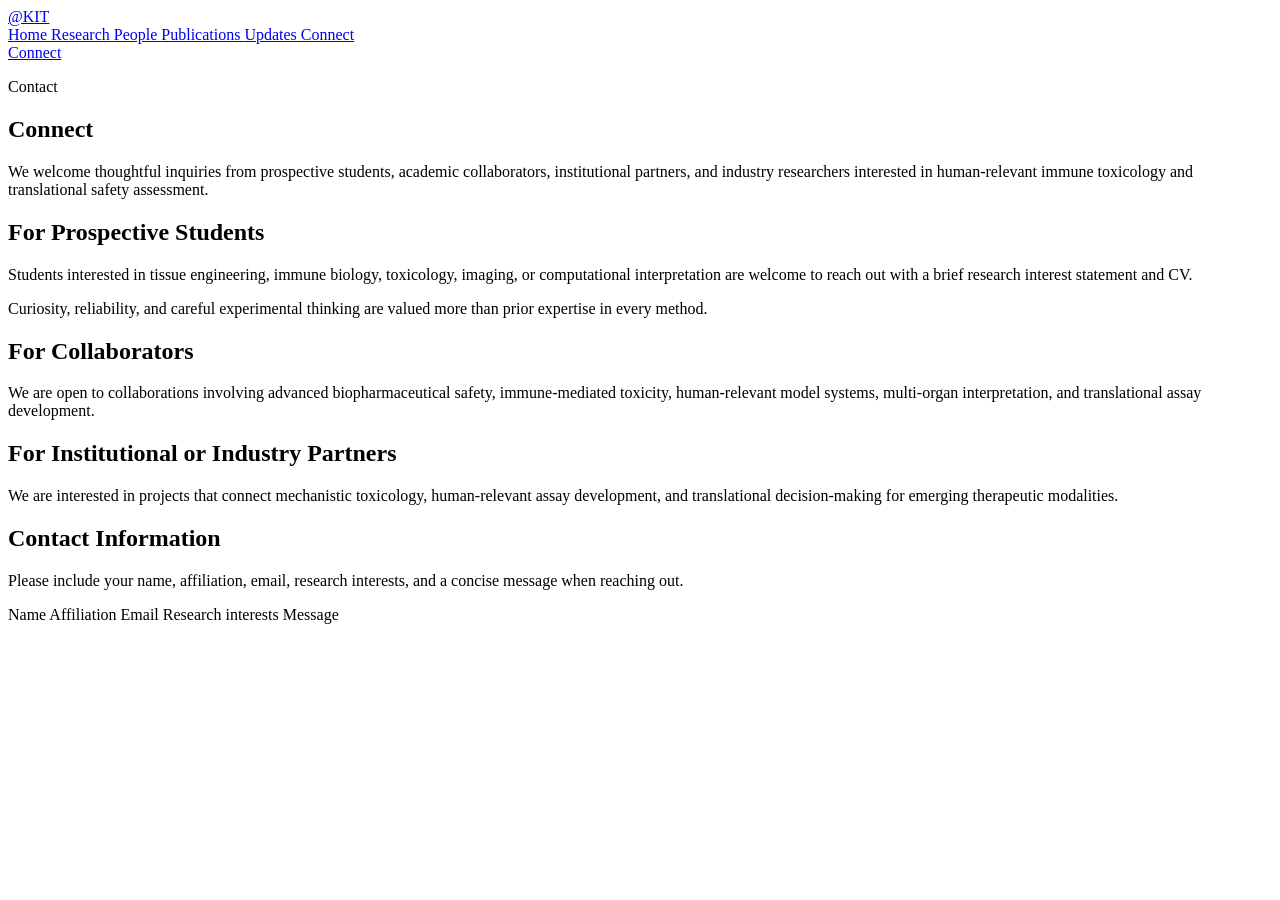
==== connect/index.html @ 55ca3a44 "Add files via upload" ====
<!DOCTYPE html><html lang="en"> <head><meta charset="UTF-8"><meta name="viewport" content="width=device-width, initial-scale=1.0"><meta name="description" content="Human-relevant immune toxicology, tissue engineering, and translational safety assessment for advanced biopharmaceuticals."><title>Connect | IRADS</title><link rel="stylesheet" href="/irads-site/_astro/connect.CPvua_eq.css"></head> <body class="bg-ivory text-ink antialiased"> <header class="sticky top-0 z-50 border-b border-navy/10 bg-ivory/92 backdrop-blur"> <nav class="mx-auto flex max-w-7xl items-center justify-between px-5 py-4 lg:px-8"> <a href="#" class="text-2xl font-extrabold tracking-tight text-navy">@KIT</a> <div class="hidden items-center gap-8 text-sm font-semibold text-ink md:flex"> <a href="/irads-site/" class="border-b-2 py-1 transition hover:text-teal border-transparent"> Home </a><a href="/irads-site/research/" class="border-b-2 py-1 transition hover:text-teal border-transparent"> Research </a><a href="/irads-site/people/" class="border-b-2 py-1 transition hover:text-teal border-transparent"> People </a><a href="/irads-site/publications/" class="border-b-2 py-1 transition hover:text-teal border-transparent"> Publications </a><a href="/irads-site/updates/" class="border-b-2 py-1 transition hover:text-teal border-transparent"> Updates </a><a href="/irads-site/connect/" class="border-b-2 py-1 transition hover:text-teal border-teal text-navy"> Connect </a> </div> <a href="/irads-site/connect/" class="rounded-full border border-teal/30 px-4 py-2 text-sm font-semibold text-teal transition hover:bg-sea md:hidden">
Connect
</a> </nav> </header> <main>  <section class="bg-navy px-5 py-20 text-white lg:px-8"> <div class="mx-auto max-w-7xl"> <p class="text-sm font-bold uppercase tracking-[0.2em] text-sea">Contact</p> <h1 class="academic-title mt-5 text-4xl font-bold md:text-5xl">Connect</h1> <p class="mt-6 max-w-3xl text-base leading-7 text-white/76 md:text-lg md:leading-8">
We welcome thoughtful inquiries from prospective students, academic collaborators, institutional partners, and industry researchers interested in human-relevant immune toxicology and translational safety assessment.
</p> </div> </section> <section class="px-5 py-16 lg:px-8"> <div class="mx-auto grid max-w-7xl gap-5 md:grid-cols-3"> <article class="rounded-[1.5rem] border border-navy/10 bg-white p-6 shadow-soft"> <h2 class="text-xl font-bold text-navy">For Prospective Students</h2> <p class="mt-4 text-base leading-7 text-ink/74">
Students interested in tissue engineering, immune biology, toxicology, imaging, or computational interpretation are welcome to reach out with a brief research interest statement and CV.
</p> <p class="mt-4 text-base leading-7 text-ink/74">
Curiosity, reliability, and careful experimental thinking are valued more than prior expertise in every method.
</p> </article> <article class="rounded-[1.5rem] border border-navy/10 bg-white p-6 shadow-soft"> <h2 class="text-xl font-bold text-navy">For Collaborators</h2> <p class="mt-4 text-base leading-7 text-ink/74">
We are open to collaborations involving advanced biopharmaceutical safety, immune-mediated toxicity, human-relevant model systems, multi-organ interpretation, and translational assay development.
</p> </article> <article class="rounded-[1.5rem] border border-navy/10 bg-white p-6 shadow-soft"> <h2 class="text-xl font-bold text-navy">For Institutional or Industry Partners</h2> <p class="mt-4 text-base leading-7 text-ink/74">
We are interested in projects that connect mechanistic toxicology, human-relevant assay development, and translational decision-making for emerging therapeutic modalities.
</p> </article> </div> </section> <section class="px-5 pb-20 lg:px-8"> <div class="mx-auto rounded-[1.75rem] bg-sea p-8 shadow-soft max-w-7xl lg:p-10"> <h2 class="academic-title text-3xl font-bold text-navy md:text-4xl">Contact Information</h2> <p class="mt-4 max-w-3xl text-base leading-7 text-ink/74">
Please include your name, affiliation, email, research interests, and a concise message when reaching out.
</p> <div class="mt-6 grid gap-3 text-sm font-semibold text-teal sm:grid-cols-2 lg:grid-cols-5"> <span class="rounded-full bg-white px-4 py-3 text-center shadow-soft">Name</span> <span class="rounded-full bg-white px-4 py-3 text-center shadow-soft">Affiliation</span> <span class="rounded-full bg-white px-4 py-3 text-center shadow-soft">Email</span> <span class="rounded-full bg-white px-4 py-3 text-center shadow-soft">Research interests</span> <span class="rounded-full bg-white px-4 py-3 text-center shadow-soft">Message</span> </div> </div> </section>  </main> </body></html>
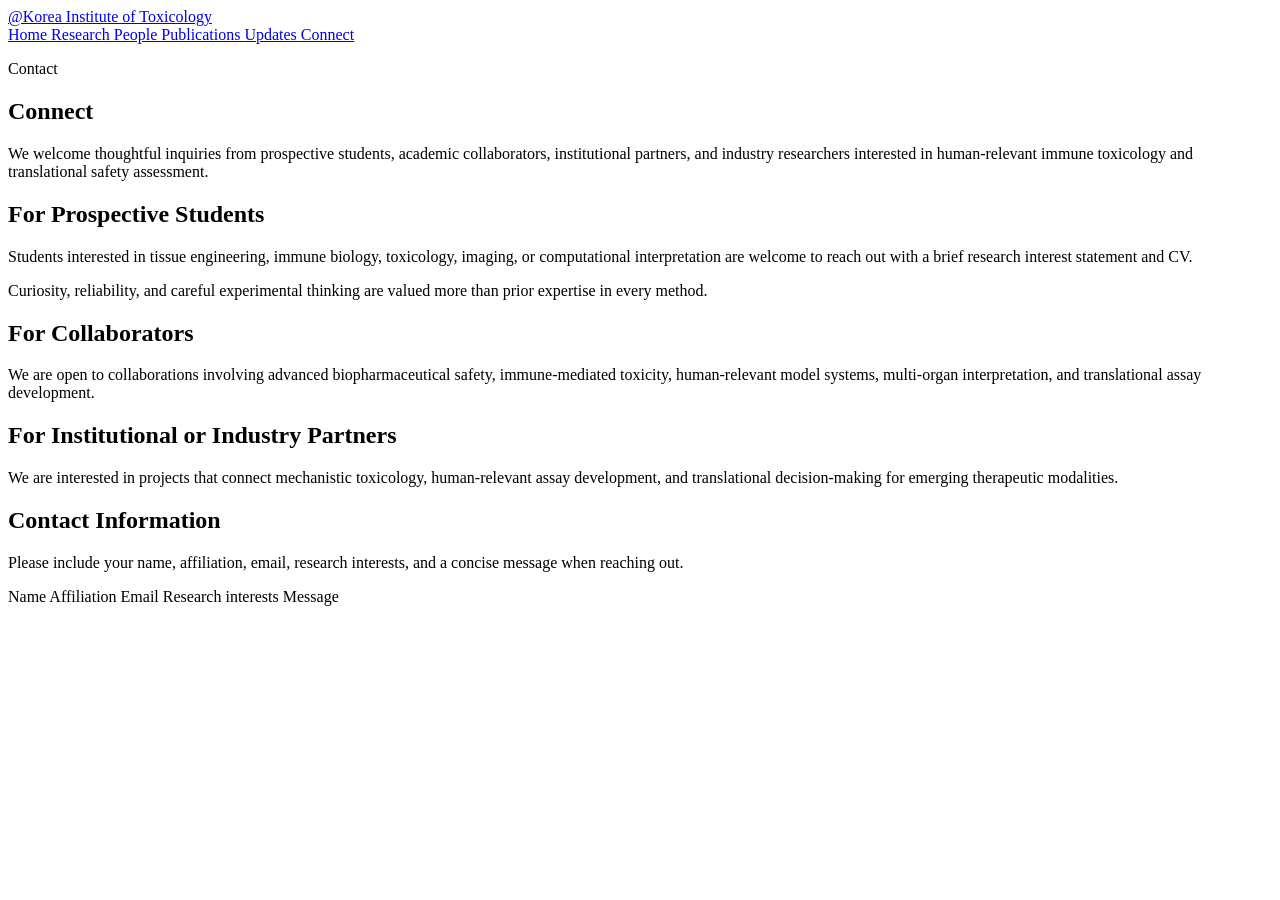
==== commit 015dfbd4: "Add files via upload" ====
--- a/connect/index.html
+++ b/connect/index.html
@@ -1,6 +1,4 @@
-<!DOCTYPE html><html lang="en"> <head><meta charset="UTF-8"><meta name="viewport" content="width=device-width, initial-scale=1.0"><meta name="description" content="Human-relevant immune toxicology, tissue engineering, and translational safety assessment for advanced biopharmaceuticals."><title>Connect | IRADS</title><link rel="stylesheet" href="/irads-site/_astro/connect.CPvua_eq.css"></head> <body class="bg-ivory text-ink antialiased"> <header class="sticky top-0 z-50 border-b border-navy/10 bg-ivory/92 backdrop-blur"> <nav class="mx-auto flex max-w-7xl items-center justify-between px-5 py-4 lg:px-8"> <a href="#" class="text-2xl font-extrabold tracking-tight text-navy">@KIT</a> <div class="hidden items-center gap-8 text-sm font-semibold text-ink md:flex"> <a href="/irads-site/" class="border-b-2 py-1 transition hover:text-teal border-transparent"> Home </a><a href="/irads-site/research/" class="border-b-2 py-1 transition hover:text-teal border-transparent"> Research </a><a href="/irads-site/people/" class="border-b-2 py-1 transition hover:text-teal border-transparent"> People </a><a href="/irads-site/publications/" class="border-b-2 py-1 transition hover:text-teal border-transparent"> Publications </a><a href="/irads-site/updates/" class="border-b-2 py-1 transition hover:text-teal border-transparent"> Updates </a><a href="/irads-site/connect/" class="border-b-2 py-1 transition hover:text-teal border-teal text-navy"> Connect </a> </div> <a href="/irads-site/connect/" class="rounded-full border border-teal/30 px-4 py-2 text-sm font-semibold text-teal transition hover:bg-sea md:hidden">
-Connect
-</a> </nav> </header> <main>  <section class="bg-navy px-5 py-20 text-white lg:px-8"> <div class="mx-auto max-w-7xl"> <p class="text-sm font-bold uppercase tracking-[0.2em] text-sea">Contact</p> <h1 class="academic-title mt-5 text-4xl font-bold md:text-5xl">Connect</h1> <p class="mt-6 max-w-3xl text-base leading-7 text-white/76 md:text-lg md:leading-8">
+<!DOCTYPE html><html lang="en"> <head><meta charset="UTF-8"><meta name="viewport" content="width=device-width, initial-scale=1.0"><meta name="description" content="Human-relevant immune toxicology, tissue engineering, and translational safety assessment for advanced biopharmaceuticals."><title>Connect | IRADS</title><link rel="stylesheet" href="/irads-site/_astro/connect.B-h2-0tH.css"></head> <body class="bg-ivory text-ink antialiased"> <header class="sticky top-0 z-50 border-b border-navy/10 bg-ivory/92 backdrop-blur"> <nav class="mx-auto flex max-w-7xl flex-col gap-3 px-5 py-3 lg:flex-row lg:items-center lg:justify-between lg:px-8"> <a href="https://www.kitox.re.kr/english" class="text-base font-extrabold tracking-tight text-navy sm:text-lg lg:text-xl">@Korea Institute of Toxicology</a> <div class="flex w-full items-center gap-5 overflow-x-auto whitespace-nowrap pb-1 text-sm font-semibold text-ink lg:w-auto lg:gap-8 lg:overflow-visible lg:pb-0"> <a href="/irads-site/" class="border-b-2 py-1 transition hover:text-teal border-transparent"> Home </a><a href="/irads-site/research/" class="border-b-2 py-1 transition hover:text-teal border-transparent"> Research </a><a href="/irads-site/people/" class="border-b-2 py-1 transition hover:text-teal border-transparent"> People </a><a href="/irads-site/publications/" class="border-b-2 py-1 transition hover:text-teal border-transparent"> Publications </a><a href="/irads-site/updates/" class="border-b-2 py-1 transition hover:text-teal border-transparent"> Updates </a><a href="/irads-site/connect/" class="border-b-2 py-1 transition hover:text-teal border-teal text-navy"> Connect </a> </div> </nav> </header> <main>  <section class="bg-navy px-5 py-20 text-white lg:px-8"> <div class="mx-auto max-w-7xl"> <p class="text-sm font-bold uppercase tracking-[0.2em] text-sea">Contact</p> <h1 class="academic-title mt-5 text-4xl font-bold md:text-5xl">Connect</h1> <p class="mt-6 max-w-3xl text-base leading-7 text-white/76 md:text-lg md:leading-8">
 We welcome thoughtful inquiries from prospective students, academic collaborators, institutional partners, and industry researchers interested in human-relevant immune toxicology and translational safety assessment.
 </p> </div> </section> <section class="px-5 py-16 lg:px-8"> <div class="mx-auto grid max-w-7xl gap-5 md:grid-cols-3"> <article class="rounded-[1.5rem] border border-navy/10 bg-white p-6 shadow-soft"> <h2 class="text-xl font-bold text-navy">For Prospective Students</h2> <p class="mt-4 text-base leading-7 text-ink/74">
 Students interested in tissue engineering, immune biology, toxicology, imaging, or computational interpretation are welcome to reach out with a brief research interest statement and CV.
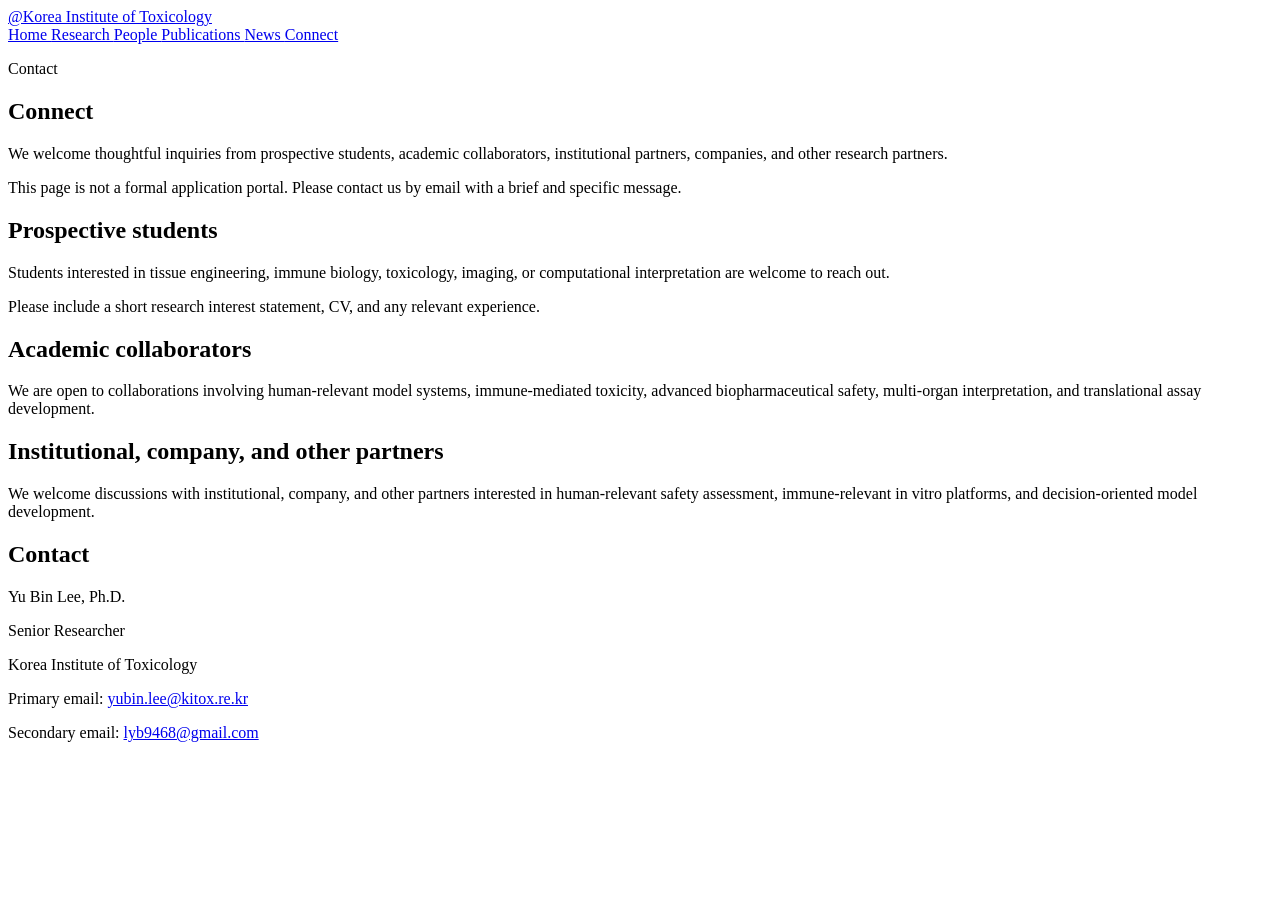
==== commit 72ce7c54: "Add files via upload" ====
--- a/connect/index.html
+++ b/connect/index.html
@@ -1,13 +1,17 @@
-<!DOCTYPE html><html lang="en"> <head><meta charset="UTF-8"><meta name="viewport" content="width=device-width, initial-scale=1.0"><meta name="description" content="Human-relevant immune toxicology, tissue engineering, and translational safety assessment for advanced biopharmaceuticals."><title>Connect | IRADS</title><link rel="stylesheet" href="/irads-site/_astro/connect.B-h2-0tH.css"></head> <body class="bg-ivory text-ink antialiased"> <header class="sticky top-0 z-50 border-b border-navy/10 bg-ivory/92 backdrop-blur"> <nav class="mx-auto flex max-w-7xl flex-col gap-3 px-5 py-3 lg:flex-row lg:items-center lg:justify-between lg:px-8"> <a href="https://www.kitox.re.kr/english" class="text-base font-extrabold tracking-tight text-navy sm:text-lg lg:text-xl">@Korea Institute of Toxicology</a> <div class="flex w-full items-center gap-5 overflow-x-auto whitespace-nowrap pb-1 text-sm font-semibold text-ink lg:w-auto lg:gap-8 lg:overflow-visible lg:pb-0"> <a href="/irads-site/" class="border-b-2 py-1 transition hover:text-teal border-transparent"> Home </a><a href="/irads-site/research/" class="border-b-2 py-1 transition hover:text-teal border-transparent"> Research </a><a href="/irads-site/people/" class="border-b-2 py-1 transition hover:text-teal border-transparent"> People </a><a href="/irads-site/publications/" class="border-b-2 py-1 transition hover:text-teal border-transparent"> Publications </a><a href="/irads-site/updates/" class="border-b-2 py-1 transition hover:text-teal border-transparent"> Updates </a><a href="/irads-site/connect/" class="border-b-2 py-1 transition hover:text-teal border-teal text-navy"> Connect </a> </div> </nav> </header> <main>  <section class="bg-navy px-5 py-20 text-white lg:px-8"> <div class="mx-auto max-w-7xl"> <p class="text-sm font-bold uppercase tracking-[0.2em] text-sea">Contact</p> <h1 class="academic-title mt-5 text-4xl font-bold md:text-5xl">Connect</h1> <p class="mt-6 max-w-3xl text-base leading-7 text-white/76 md:text-lg md:leading-8">
-We welcome thoughtful inquiries from prospective students, academic collaborators, institutional partners, and industry researchers interested in human-relevant immune toxicology and translational safety assessment.
-</p> </div> </section> <section class="px-5 py-16 lg:px-8"> <div class="mx-auto grid max-w-7xl gap-5 md:grid-cols-3"> <article class="rounded-[1.5rem] border border-navy/10 bg-white p-6 shadow-soft"> <h2 class="text-xl font-bold text-navy">For Prospective Students</h2> <p class="mt-4 text-base leading-7 text-ink/74">
-Students interested in tissue engineering, immune biology, toxicology, imaging, or computational interpretation are welcome to reach out with a brief research interest statement and CV.
+<!DOCTYPE html><html lang="en"> <head><meta charset="UTF-8"><meta name="viewport" content="width=device-width, initial-scale=1.0"><meta name="description" content="Contact Yu Bin Lee 이유빈 at the Korea Institute of Toxicology for prospective student, academic collaboration, institutional partner, and company inquiries."><meta property="og:title" content="Connect | Yu Bin Lee 이유빈"><meta property="og:description" content="Contact Yu Bin Lee 이유빈 at the Korea Institute of Toxicology for prospective student, academic collaboration, institutional partner, and company inquiries."><meta property="og:type" content="website"><title>Connect | Yu Bin Lee 이유빈</title><script type="application/ld+json">{"@context":"https://schema.org","@type":"Person","name":"Yu Bin Lee","alternateName":["이유빈","Yu-Bin Lee"],"jobTitle":"Senior Researcher","affiliation":{"@type":"Organization","name":"Korea Institute of Toxicology"},"email":"mailto:yubin.lee@kitox.re.kr","knowsAbout":["human-relevant immune toxicology","3D tissue models","microphysiological systems","advanced biopharmaceutical safety","immune-mediated toxicity"]}</script><script type="application/ld+json">{"@context":"https://schema.org","@type":"WebSite","name":"Yu Bin Lee Research","alternateName":"이유빈 독성연 연구 홈페이지","url":"https://lyb9468-rgb.github.io/irads-site/"}</script><link rel="stylesheet" href="/irads-site/_astro/connect.C44vUQWO.css"></head> <body class="bg-ivory text-ink antialiased"> <header class="sticky top-0 z-50 border-b border-navy/10 bg-ivory/92 backdrop-blur"> <nav class="mx-auto flex max-w-7xl flex-col gap-3 px-5 py-3 lg:flex-row lg:items-center lg:justify-between lg:px-8"> <a href="https://www.kitox.re.kr/english" class="text-base font-extrabold tracking-tight text-navy sm:text-lg lg:text-xl">@Korea Institute of Toxicology</a> <div class="flex w-full items-center gap-5 overflow-x-auto whitespace-nowrap pb-1 text-sm font-semibold text-ink lg:w-auto lg:gap-8 lg:overflow-visible lg:pb-0"> <a href="/irads-site/" class="border-b-2 py-1 transition hover:text-teal border-transparent"> Home </a><a href="/irads-site/research/" class="border-b-2 py-1 transition hover:text-teal border-transparent"> Research </a><a href="/irads-site/people/" class="border-b-2 py-1 transition hover:text-teal border-transparent"> People </a><a href="/irads-site/publications/" class="border-b-2 py-1 transition hover:text-teal border-transparent"> Publications </a><a href="/irads-site/news/" class="border-b-2 py-1 transition hover:text-teal border-transparent"> News </a><a href="/irads-site/connect/" class="border-b-2 py-1 transition hover:text-teal border-teal text-navy"> Connect </a> </div> </nav> </header> <main>  <section class="bg-navy px-5 py-20 text-white lg:px-8"> <div class="mx-auto max-w-7xl"> <p class="text-sm font-bold uppercase tracking-[0.2em] text-sea">Contact</p> <h1 class="academic-title mt-5 text-4xl font-bold md:text-5xl">Connect</h1> <div class="mt-6 max-w-3xl space-y-4 text-base leading-7 text-white/76 md:text-lg md:leading-8"> <p>
+We welcome thoughtful inquiries from prospective students, academic collaborators, institutional partners, companies, and other research partners.
+</p> <p>
+This page is not a formal application portal. Please contact us by email with a brief and specific message.
+</p> </div> </div> </section> <section class="px-5 py-16 lg:px-8"> <div class="mx-auto grid max-w-7xl gap-6 md:grid-cols-3"> <article class="border-t border-navy/15 pt-5"> <h2 class="text-xl font-bold text-navy">Prospective students</h2> <p class="mt-4 text-base leading-7 text-ink/74">
+Students interested in tissue engineering, immune biology, toxicology, imaging, or computational interpretation are welcome to reach out.
 </p> <p class="mt-4 text-base leading-7 text-ink/74">
-Curiosity, reliability, and careful experimental thinking are valued more than prior expertise in every method.
-</p> </article> <article class="rounded-[1.5rem] border border-navy/10 bg-white p-6 shadow-soft"> <h2 class="text-xl font-bold text-navy">For Collaborators</h2> <p class="mt-4 text-base leading-7 text-ink/74">
-We are open to collaborations involving advanced biopharmaceutical safety, immune-mediated toxicity, human-relevant model systems, multi-organ interpretation, and translational assay development.
-</p> </article> <article class="rounded-[1.5rem] border border-navy/10 bg-white p-6 shadow-soft"> <h2 class="text-xl font-bold text-navy">For Institutional or Industry Partners</h2> <p class="mt-4 text-base leading-7 text-ink/74">
-We are interested in projects that connect mechanistic toxicology, human-relevant assay development, and translational decision-making for emerging therapeutic modalities.
-</p> </article> </div> </section> <section class="px-5 pb-20 lg:px-8"> <div class="mx-auto rounded-[1.75rem] bg-sea p-8 shadow-soft max-w-7xl lg:p-10"> <h2 class="academic-title text-3xl font-bold text-navy md:text-4xl">Contact Information</h2> <p class="mt-4 max-w-3xl text-base leading-7 text-ink/74">
-Please include your name, affiliation, email, research interests, and a concise message when reaching out.
-</p> <div class="mt-6 grid gap-3 text-sm font-semibold text-teal sm:grid-cols-2 lg:grid-cols-5"> <span class="rounded-full bg-white px-4 py-3 text-center shadow-soft">Name</span> <span class="rounded-full bg-white px-4 py-3 text-center shadow-soft">Affiliation</span> <span class="rounded-full bg-white px-4 py-3 text-center shadow-soft">Email</span> <span class="rounded-full bg-white px-4 py-3 text-center shadow-soft">Research interests</span> <span class="rounded-full bg-white px-4 py-3 text-center shadow-soft">Message</span> </div> </div> </section>  </main> </body></html>+Please include a short research interest statement, CV, and any relevant experience.
+</p> </article> <article class="border-t border-navy/15 pt-5"> <h2 class="text-xl font-bold text-navy">Academic collaborators</h2> <p class="mt-4 text-base leading-7 text-ink/74">
+We are open to collaborations involving human-relevant model systems, immune-mediated toxicity, advanced biopharmaceutical safety, multi-organ interpretation, and translational assay development.
+</p> </article> <article class="border-t border-navy/15 pt-5"> <h2 class="text-xl font-bold text-navy">Institutional, company, and other partners</h2> <p class="mt-4 text-base leading-7 text-ink/74">
+We welcome discussions with institutional, company, and other partners interested in human-relevant safety assessment, immune-relevant in vitro platforms, and decision-oriented model development.
+</p> </article> </div> </section> <section class="px-5 pb-20 lg:px-8"> <div class="mx-auto max-w-7xl border-t border-navy/15 pt-8"> <h2 class="academic-title text-3xl font-bold text-navy md:text-4xl">Contact</h2> <div class="mt-5 space-y-1 text-base leading-7 text-ink/76"> <p class="font-bold text-navy">Yu Bin Lee, Ph.D.</p> <p>Senior Researcher</p> <p>Korea Institute of Toxicology</p> </div> <div class="mt-6 space-y-2 text-base leading-7 text-ink/76"> <p>
+Primary email:
+<a href="mailto:yubin.lee@kitox.re.kr" class="font-bold text-teal underline underline-offset-4">yubin.lee@kitox.re.kr</a> </p> <p>
+Secondary email:
+<a href="mailto:lyb9468@gmail.com" class="font-bold text-teal underline underline-offset-4">lyb9468@gmail.com</a> </p> </div> </div> </section>  </main> </body></html>
